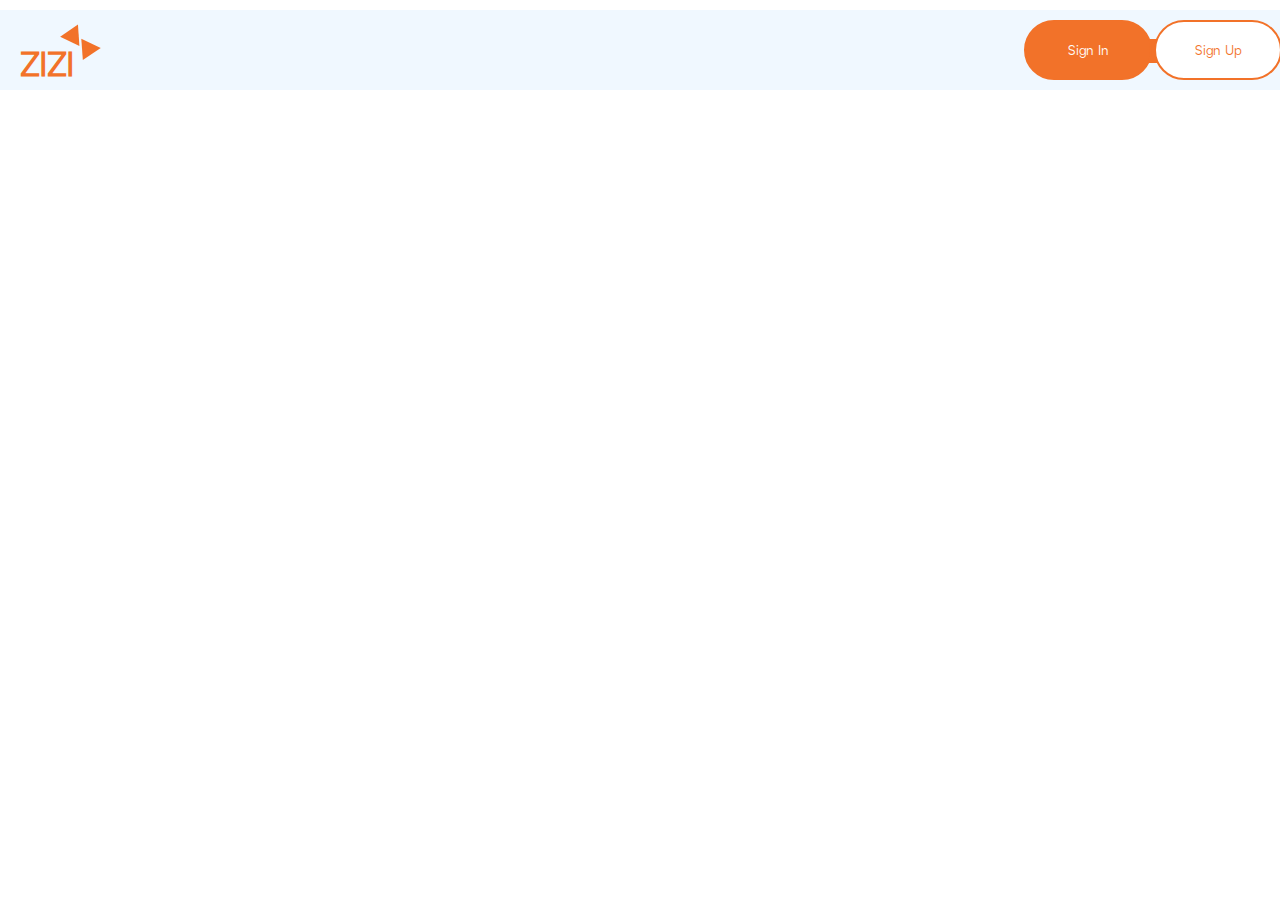
==== index.html @ 4d4b8947 "first commit" ====
<!DOCTYPE html>
<html lang="en">
<head>
    <meta charset="UTF-8">
    <meta name="viewport" content="width=device-width, initial-scale=1.0">
    <link rel="stylesheet" href="stye.css">
    <title>Job task</title>
    <style>
        
    </style>
</head>
<body>
    <!-- heading section -->
    <header>
        <nav>
            <div class="navContainer">
                <div class="logoNav">
                    <p>ZIZI</p>
                    <svg xmlns="http://www.w3.org/2000/svg" width="49" height="43" viewBox="0 0 49 43" fill="none">
                        <path d="M48.0828 28.1198L26.9464 42.296L25.1405 17.1296L48.0828 28.1198Z" fill="#F27229"/>
                        <path d="M21.2008 0.338813L22.9078 25.709L0.191443 14.7024L21.2008 0.338813Z" fill="#F27229"/>
                    </svg>
                </div>
                <div class="navMenu">
                    
                </div>
                <div class="navLogin">
                    <div class="binShadow">
                        <button class="signInButton">Sign In</button>
                        <button class="btnLink"></button>
                        <button class="signUpButton">Sign Up</button>
                    </div>
                </div>
            </div>
        </nav>
    </header>
    
    <!-- Banner section -->
    <section></section>
    
    <!-- Our service section  -->
    <section></section>
    
    <!-- Meet out special service  -->
    <section></section>

    <!-- About us section  -->
    <section></section>

    <!-- Our works -->
    <section></section>
    <!-- Our Clients -->
    <section></section>
    <!-- footer section -->
    <footer>

    </footer>    
</body>
</html>
---- stye.css ----
@font-face {
    font-family: Satoshi;
    src: url(Satoshi-Regular.ttf);
}

*{
    font-family: Satoshi;
}

body {
    max-width: 1920px;
    margin: auto;
    background: var(--bw-white, #fff);
}
/* navigation */
.navContainer {
    background-color: aliceblue;
    height: 80px;
    max-width: 100%;
    margin-top: 10px;
    margin-bottom: 10px;
    /* border: 2px solid red; */
    display: flex;
    flex-direction: row;
    justify-content: center;

    font-family: Poppins;
    font-size: 18px;
    font-style: normal;
    font-weight: 500;
    line-height: 24px;
    
}
.logoNav {
    width: 15%;
    /* border: 2px solid orange; */
    display: flex;
    justify-content: start;
    color: var(--Primary-Primary, #f27229);
    font-family: Satoshi;
    font-size: 34.654px;
    font-style: normal;
    font-weight: 700;
    line-height: 61.608px; /* 177.778% */
    margin: auto;
    margin-left: 20px;
}
.logoNav svg{
    width: 41.525px;
    height: 40.855px;
    /* transform: rotate(70.881deg); */
    flex-shrink: 0;
    padding-bottom: 5px;
    position: relative;
    padding-left: 60px;
    margin-left: -20px;
    margin-top: -10px;
    z-index: 2;
}
.logoNav p{
    z-index: 1;
    position: absolute;
    margin: auto;
}
.navMenu {
    width: 65%;
    margin: auto;
    text-align: center;
}


/* Signin SignUp buttons */
.navLogin {
    width: 20%;
    margin: auto;
    display: flex;
    flex-direction: row;
    /* border: 2px solid orange; */
}
.signInButton {
    width: 128px;
    height: 60px;
    border-radius: 30px;
    /* padding: 10px; */
    margin-right: -30px;
    background-color: #F27229;
    border: 2px solid #F27229;
    color: white;
    /* box-shadow: 2px 3px 6px #888888; */
    position: absolute;
    z-index: 2;
}

.signUpButton {
    width: 128px;
    height: 60px;
    border-radius: 30px;
    margin-left: 130px;
    background-color: white;
    color: #F27229;
    position: relative;
    border: 2px solid #F27229;
    color: #F27229;
    /* box-shadow: 2px 5px 8px #888888; */
    position: relative;
    z-index: 3;
}
.btnLink{
    width: 21px;
    height: 23.774px;
    border: 0 solid;
    background-color: #F27229;
    position: absolute;
    z-index: 1;
    margin-left:125px;
    margin-top: 19px;
}
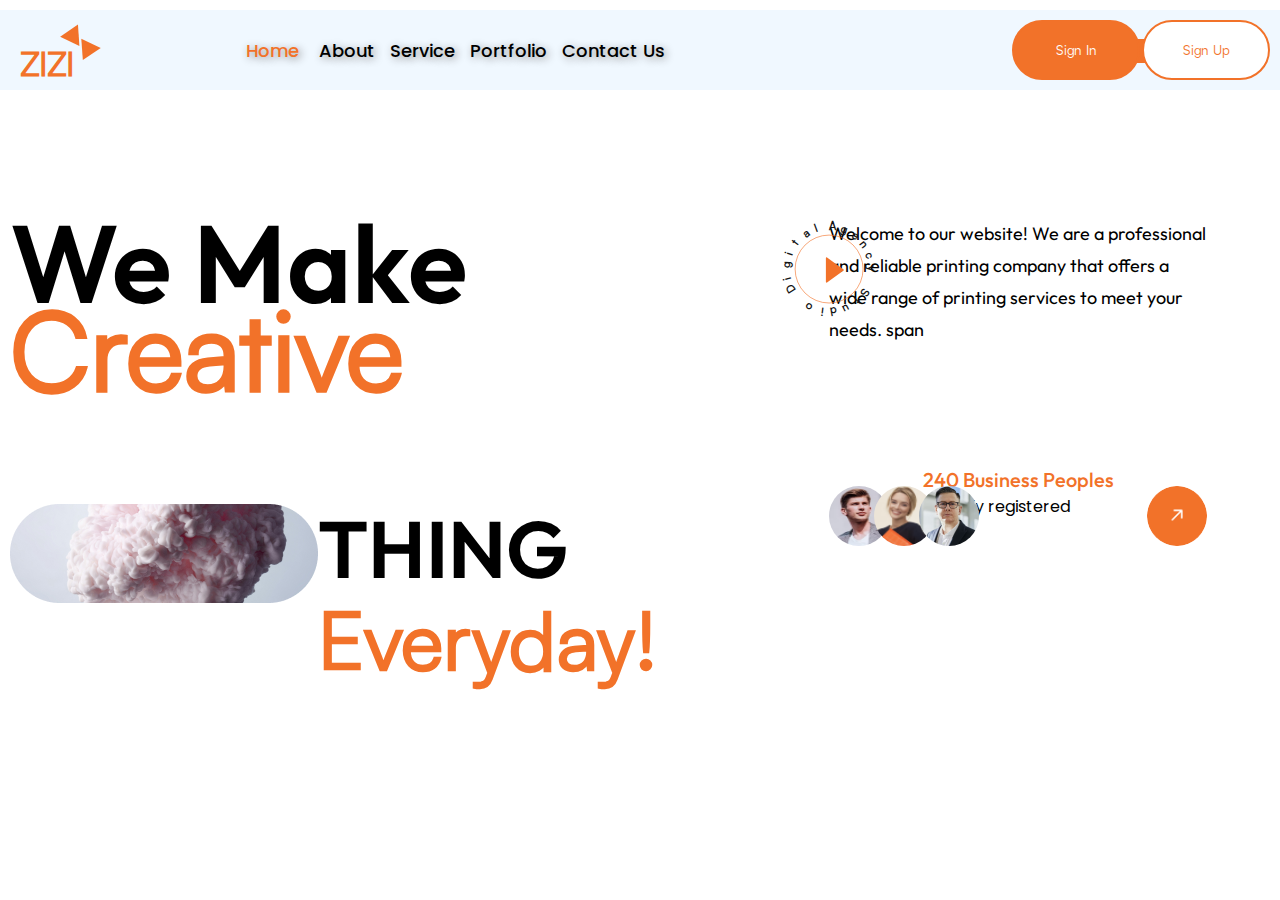
==== commit 7976620c: "banner section part 1 done" ====
--- a/index.html
+++ b/index.html
@@ -1,15 +1,16 @@
-
 <!DOCTYPE html>
 <html lang="en">
+
 <head>
     <meta charset="UTF-8">
     <meta name="viewport" content="width=device-width, initial-scale=1.0">
     <link rel="stylesheet" href="stye.css">
     <title>Job task</title>
     <style>
-        
+
     </style>
 </head>
+
 <body>
     <!-- heading section -->
     <header>
@@ -18,12 +19,18 @@
                 <div class="logoNav">
                     <p>ZIZI</p>
                     <svg xmlns="http://www.w3.org/2000/svg" width="49" height="43" viewBox="0 0 49 43" fill="none">
-                        <path d="M48.0828 28.1198L26.9464 42.296L25.1405 17.1296L48.0828 28.1198Z" fill="#F27229"/>
-                        <path d="M21.2008 0.338813L22.9078 25.709L0.191443 14.7024L21.2008 0.338813Z" fill="#F27229"/>
+                        <path d="M48.0828 28.1198L26.9464 42.296L25.1405 17.1296L48.0828 28.1198Z" fill="#F27229" />
+                        <path d="M21.2008 0.338813L22.9078 25.709L0.191443 14.7024L21.2008 0.338813Z" fill="#F27229" />
                     </svg>
                 </div>
                 <div class="navMenu">
-                    
+                    <ul>
+                        <li class="btnActive">Home</li>&nbsp; &nbsp;
+                        <li>About</li>&nbsp;&nbsp;
+                        <li>Service</li>&nbsp;&nbsp;
+                        <li>Portfolio</li>&nbsp;&nbsp;
+                        <li>Contact Us</li>
+                    </ul>
                 </div>
                 <div class="navLogin">
                     <div class="binShadow">
@@ -35,13 +42,84 @@
             </div>
         </nav>
     </header>
-    
+
     <!-- Banner section -->
-    <section></section>
-    
+    <section class="banner">
+        <!-- Banner section part-1 -->
+        <div class="bannerPart1">
+            <!-- Banner Part 1 Right -->
+            <div class="bannerPart1Left">
+                <!-- Heading 1 -->
+                <div class="heading1">
+                    <p class="titleHeading">
+                        We Make
+                        <span class="primaryTextColor">Creative</span>
+                    </p>
+                    <!-- circle -->
+                    <div class="circle">
+                        <span class="circleText">
+                            <p>
+                                Agency Studio Digital
+                                
+                            </p>
+                            <span class="playCircle">
+                                <img class="imgCircle" src="assets/BG.svg" alt="">
+                                <img class="imgPlay" src="assets/icon.svg" alt="">
+                            </span>
+                        </span>
+                    </div>
+                </div>
+                <!-- Heading 2 -->
+                <div class="heading2">
+                    <img src="assets/Rectangle 764.png" alt="">
+                    <p class="heading2Text">THING <span class="primaryTextColor">Everyday!</span></p>
+                </div>
+            </div>
+            <!-- Banner Part 1 Right -->
+            <div class="bannerPart1Right">
+                <p class="bannerDescription">Welcome to our website! We are a professional and reliable printing company that offers a wide range
+                    of printing services to meet your needs. span</p>
+                <br>
+                <div>
+                    <div>
+                        <img class="socialImg3" src="assets/image 3.png" alt="">
+                        <img class="socialImg2" src="assets/image 4.png" alt="">
+                        <img class="socialImg1" src="assets/image 5.png" alt="">
+                    </div>
+                    <p><span class="primaryTextColor">240 Business Peoples</span> <br> Already registered</p>
+                    <div>
+                        <img src="assets/Frame 9.png" alt="">
+                    </div>
+                </div>
+            </div>
+        </div>
+        <!-- Banner section part-1 -->
+        <div class="bannerPart2">
+            <!-- Banner Part 2 Left -->
+            <div>
+                
+            </div>
+            <!-- Banner Part 2 Right -->
+            <div>
+
+            </div>
+        </div>
+        <!-- Banner section part-1 -->
+        <div class="bannerPart3">
+            <!-- Banner Part 3 Left -->
+            <div>
+
+            </div>
+            <!-- Banner Part 3 Right -->
+            <div>
+
+            </div>
+        </div>
+    </section>
+
     <!-- Our service section  -->
     <section></section>
-    
+
     <!-- Meet out special service  -->
     <section></section>
 
@@ -55,6 +133,8 @@
     <!-- footer section -->
     <footer>
 
-    </footer>    
+    </footer>
+    <script src="script.js"></script>
 </body>
+
 </html>--- a/stye.css
+++ b/stye.css
@@ -1,3 +1,10 @@
+
+@import url('https://fonts.googleapis.com/css2?family=Poppins:ital,wght@0,100;0,200;0,300;0,400;0,500;0,600;0,700;0,800;0,900;1,100;1,200;1,300;1,400;1,500;1,600;1,700;1,800;1,900&display=swap');
+
+@import url('https://fonts.googleapis.com/css2?family=Outfit:wght@100..900&display=swap');
+
+@import url('https://fonts.googleapis.com/css2?family=Plus+Jakarta+Sans:ital,wght@0,200..800;1,200..800&display=swap');
+
 @font-face {
     font-family: Satoshi;
     src: url(Satoshi-Regular.ttf);
@@ -12,13 +19,73 @@
     margin: auto;
     background: var(--bw-white, #fff);
 }
+
+.primaryTextColor{
+    color: #F27229;
+}
+
+
+/* circle text */
+.circle{
+    position: relative;
+    /* width: 100px;
+    height: 100px;
+    background-color: #F27229; */
+    border-radius: 50%;
+    display: flex;
+    justify-content: center;
+    align-items: center;
+    margin-top: 100px;
+}
+.circleText{
+    font-family: "Plus Jakarta Sans", sans-serif;
+    font-size: 9.309px;
+    font-style: normal;
+    font-weight: 700;
+    line-height: normal;
+    color: #141414;
+    height: 100%;
+    width: 100%;
+    position: absolute;
+}
+.circleText span{
+    position: absolute;
+    left: 50%;
+    font-size: 1.2em;
+    transform-origin: 0 50px;
+}
+/* circle with paly button  */
+.playCircle{
+    display: flex;
+    justify-content: center;
+    margin-top: 15px;
+    padding-left: 10px;
+}
+.imgCircle{
+    height: 70px;
+    width: 70px;
+    position: absolute;
+    z-index: 1;
+    margin-right: 27px;
+}
+.imgPlay{
+    position: relative;
+    z-index: 2;
+    margin-top: 20px;
+    margin-left: -20px;
+}
+
+
+
+
 /* navigation */
 .navContainer {
-    background-color: aliceblue;
+    
     height: 80px;
     max-width: 100%;
     margin-top: 10px;
     margin-bottom: 10px;
+    background-color: aliceblue;
     /* border: 2px solid red; */
     display: flex;
     flex-direction: row;
@@ -33,7 +100,6 @@
 }
 .logoNav {
     width: 15%;
-    /* border: 2px solid orange; */
     display: flex;
     justify-content: start;
     color: var(--Primary-Primary, #f27229);
@@ -44,6 +110,7 @@
     line-height: 61.608px; /* 177.778% */
     margin: auto;
     margin-left: 20px;
+    /* border: 2px solid orange; */
 }
 .logoNav svg{
     width: 41.525px;
@@ -62,10 +129,29 @@
     position: absolute;
     margin: auto;
 }
+
+/* Nav Menu */
 .navMenu {
     width: 65%;
     margin: auto;
-    text-align: center;
+    /* text-align: center; */
+}
+
+.navMenu ul{
+    list-style-type: none;
+}
+
+.navMenu ul li{
+    display: inline;
+    text-shadow: 2px 2px 8px #888888;
+    font-family: "Poppins", sans-serif;
+    font-size: 18px;
+    font-style: normal;
+    font-weight: 500;
+    line-height: 24px; 
+}
+.btnActive{
+    color: #F27229;
 }
 
 
@@ -76,6 +162,8 @@
     display: flex;
     flex-direction: row;
     /* border: 2px solid orange; */
+    justify-content: end;
+    padding-right: 10px;
 }
 .signInButton {
     width: 128px;
@@ -102,6 +190,7 @@
     border: 2px solid #F27229;
     color: #F27229;
     /* box-shadow: 2px 5px 8px #888888; */
+
     position: relative;
     z-index: 3;
 }
@@ -110,8 +199,121 @@
     height: 23.774px;
     border: 0 solid;
     background-color: #F27229;
+
     position: absolute;
     z-index: 1;
+    
     margin-left:125px;
     margin-top: 19px;
-}+}
+
+
+/* Section banner */
+
+/* Banner Section part 1 */
+.banner{
+    padding: 10px;
+}
+.bannerPart1{
+    display: flex;
+}
+
+/* Banner Part 1 Left */
+.bannerPart1Left{
+    width: 65%;
+    
+}
+
+/* Heading 1 */
+.heading1{
+    display: flex;
+    gap: 8%;
+}
+.titleHeading{
+    font-family: "Outfit", sans-serif;
+    font-size: 110px;
+    /* font-style: normal; */
+    font-weight: 600;
+    line-height: 86px;
+}
+
+/* Heading 2 */
+.heading2{
+    display: flex;
+    justify-content: start;
+}
+.heading2 img{
+    width: 308px;
+    height: 99px;
+    /* flex-shrink: 0; */
+    /* margin: auto; */
+
+}
+.heading2Text{
+    font-family: "Outfit", sans-serif;
+    font-size: 80px;
+    /* font-style: normal; */
+    font-weight: 600;
+    line-height: 90px; /* 100% */
+    margin: auto;
+}
+
+
+
+/* Banner Part 1 Right */
+.bannerPart1Right{
+    width: 30%;
+    margin-top: 90px;
+}
+.bannerPart1Right p{
+    font-family: "Outfit", sans-serif;
+    font-size: 18px;
+    font-style: normal;
+    font-weight: 400;
+    line-height: 32px;
+}
+.bannerPart1Right div{
+    display: flex;
+    flex-direction: row;
+    margin-top: 50px;
+}
+.bannerPart1Right div p{
+    font-family: Poppins;
+    font-size: 16px;
+    font-style: normal;
+    font-weight: 400;
+    line-height: 140%;
+
+    margin: auto;
+}
+.bannerPart1Right div p span{
+    font-family: "Outfit", sans-serif;
+    font-size: 20px;
+    font-style: normal;
+    font-weight: 500;
+    line-height: 32px; 
+}
+
+.bannerPart1Right div div img{
+    border-radius: 50%;
+    width: 60px;
+    height: 60px;
+}
+.socialImg1{
+    position: relative;
+    z-index: 1;
+}
+.socialImg2{
+    position: absolute;
+    z-index: 2;
+    margin-left: 45px;
+}
+.socialImg3{
+    position: absolute;
+    z-index: 3;
+    margin-left: 90px;
+}
+
+.bannerPart2{
+    
+}
